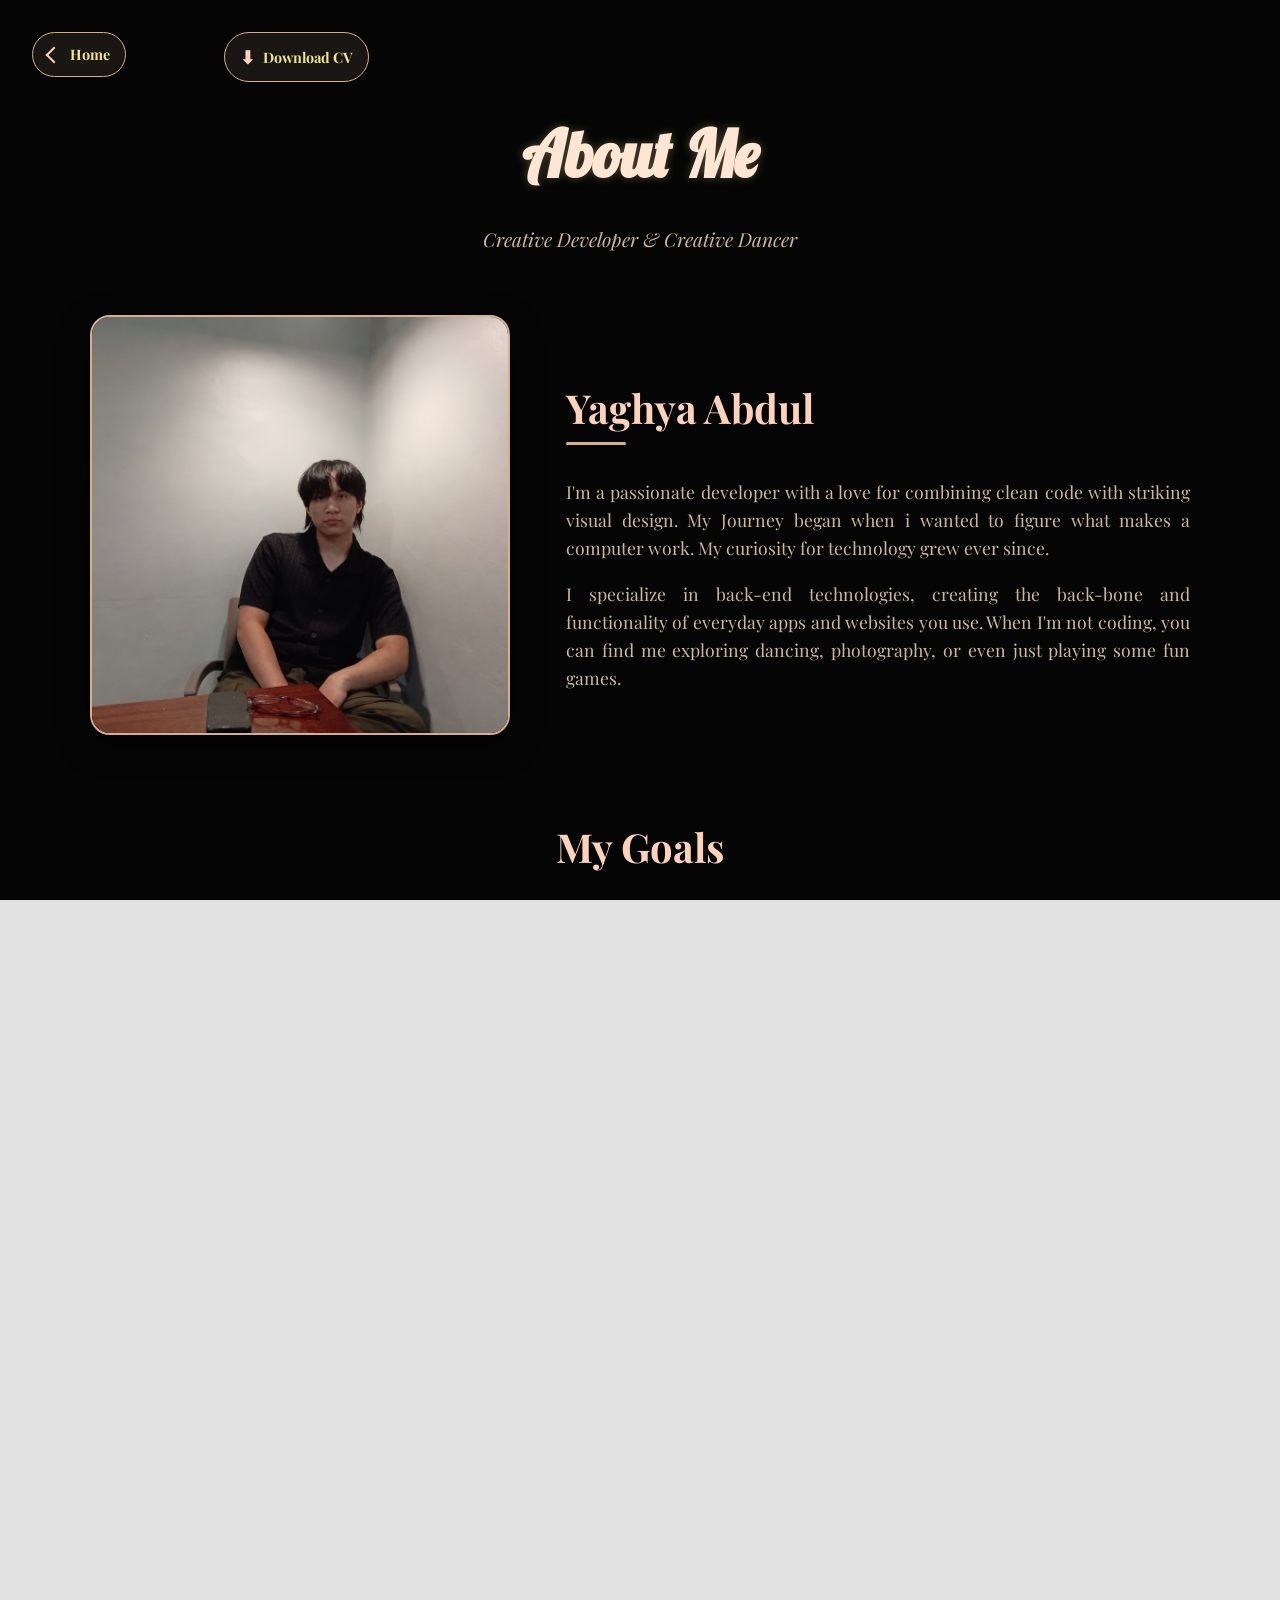
==== about.html @ 3f95c9e5 "FINISHED!!!!" ====
<!DOCTYPE html>
<html lang="en">
<head>
    <meta charset="UTF-8">
    <meta name="viewport" content="width=device-width, initial-scale=1.0">
    <title>About Me</title>

    <link rel="stylesheet" href="css\style.css">

    <link rel="preconnect" href="https://fonts.googleapis.com">
    <link rel="preconnect" href="https://fonts.gstatic.com" crossorigin>
    <link href="https://fonts.googleapis.com/css2?family=Lobster&family=Playfair+Display:ital,wght@0,400..900;1,400..900&display=swap" rel="stylesheet">
</head>
<body class="about-body">
    <a href="index.html" class="home-btn" aria-label="Go to Home">
        <span class="homearrow"></span>
        <span class="home-text">Home</span>
    </a>

    <a href="" download="YaghyaAbdul_CV.pdf" class="cv-btn" aria-label="Download CV">
    <span class="cv-icon">⬇</span>
    <span class="cv-text">Download CV</span>
    </a>

    <div class="container">
        <header class="about-header">
            <h1>About Me</h1>
            <p>Creative Developer & Creative Dancer</p>
        </header>
        <section class="about-grid">
            <div class="profile-wrapper">
                <img src="images/mepic.jpg" alt="Profile Picture" class="profile-img">
            </div>
            
            <div class="about-text">
                <h2>Yaghya Abdul</h2>
                <p>
                    I'm a passionate developer with a love for combining clean code with striking visual design. 
                    My Journey began when i wanted to figure what makes a computer work. My curiosity for technology grew ever since.
                </p>
                <p>
                    I specialize in back-end technologies, creating the back-bone and functionality of everyday apps and websites you use. 
                    When I'm not coding, you can find me exploring dancing, photography, or even just playing some fun games.
                </p>
            </div>
        </section>

        <section class="goals-section">
            <h2>My Goals</h2>
            <div class="goals-grid">
                <div class="goal-card">
                    <span class="goal-icon">🚀</span>
                    <h3>Master Advanced Python, JS, C#, Java.</h3>
                    <p>Deep dive into backend programming and finding out newer topics</p>
                </div>
                
                <div class="goal-card">
                    <span class="goal-icon">💻</span>
                    <h3>Obtain a high position in a tech company</h3>
                    <p>Work hard enough to be able to rightfully earn a high ranking position</p>
                </div>


                <div class="goal-card">
                    <span class="goal-icon">🌍</span>
                    <h3>Create a well developed program</h3>
                    <p>Develop a program that could be used daily to improve or make life more efficient</p>
                </div>
            </div>
        </section>
        <section class="contact-section">
            <h2>Get In Touch</h2>
            <p class="contact-subtitle">Have a question or want to work together? Send me a message!</p>
            
            <form action="#" method="POST" class="contact-form">
                <div class="form-group">
                    <label for="name">Name</label>
                    <input type="text" id="name" name="name" placeholder="Your Name" required>
                </div>

                <div class="form-group">
                    <label for="email">Email</label>
                    <input type="email" id="email" name="email" placeholder="your@email.com" required>
                </div>

                <div class="form-group">
                    <label for="subject">Subject</label>
                    <input type="text" id="subject" name="subject" placeholder="Project Inquiry" required>
                </div>

                <div class="form-group">
                    <label for="message">Message</label>
                    <textarea id="message" name="message" rows="5" placeholder="Write your message here..." required></textarea>
                </div>

                <button type="submit" class="submit-btn">Send Message</button>
            </form>
        </section>
    </div>

    <!-- Footer -->
    <footer>
        <div class="footer-content">
            <h3>Let's Connect</h3>
            <div class="social-links">
                <a href="https://www.linkedin.com/in/yaghya-abdul-b85aa1346/" target="_blank">LinkedIn</a>
                <a href="https://github.com/Newmi-Git" target="_blank">GitHub</a>
                <a href="#">Email</a>
            </div>
            <p class="copyright">&copy; 2026 Yaghya Abdul. All rights reserved.</p>
        </div>
    </footer>

</body>
</html>
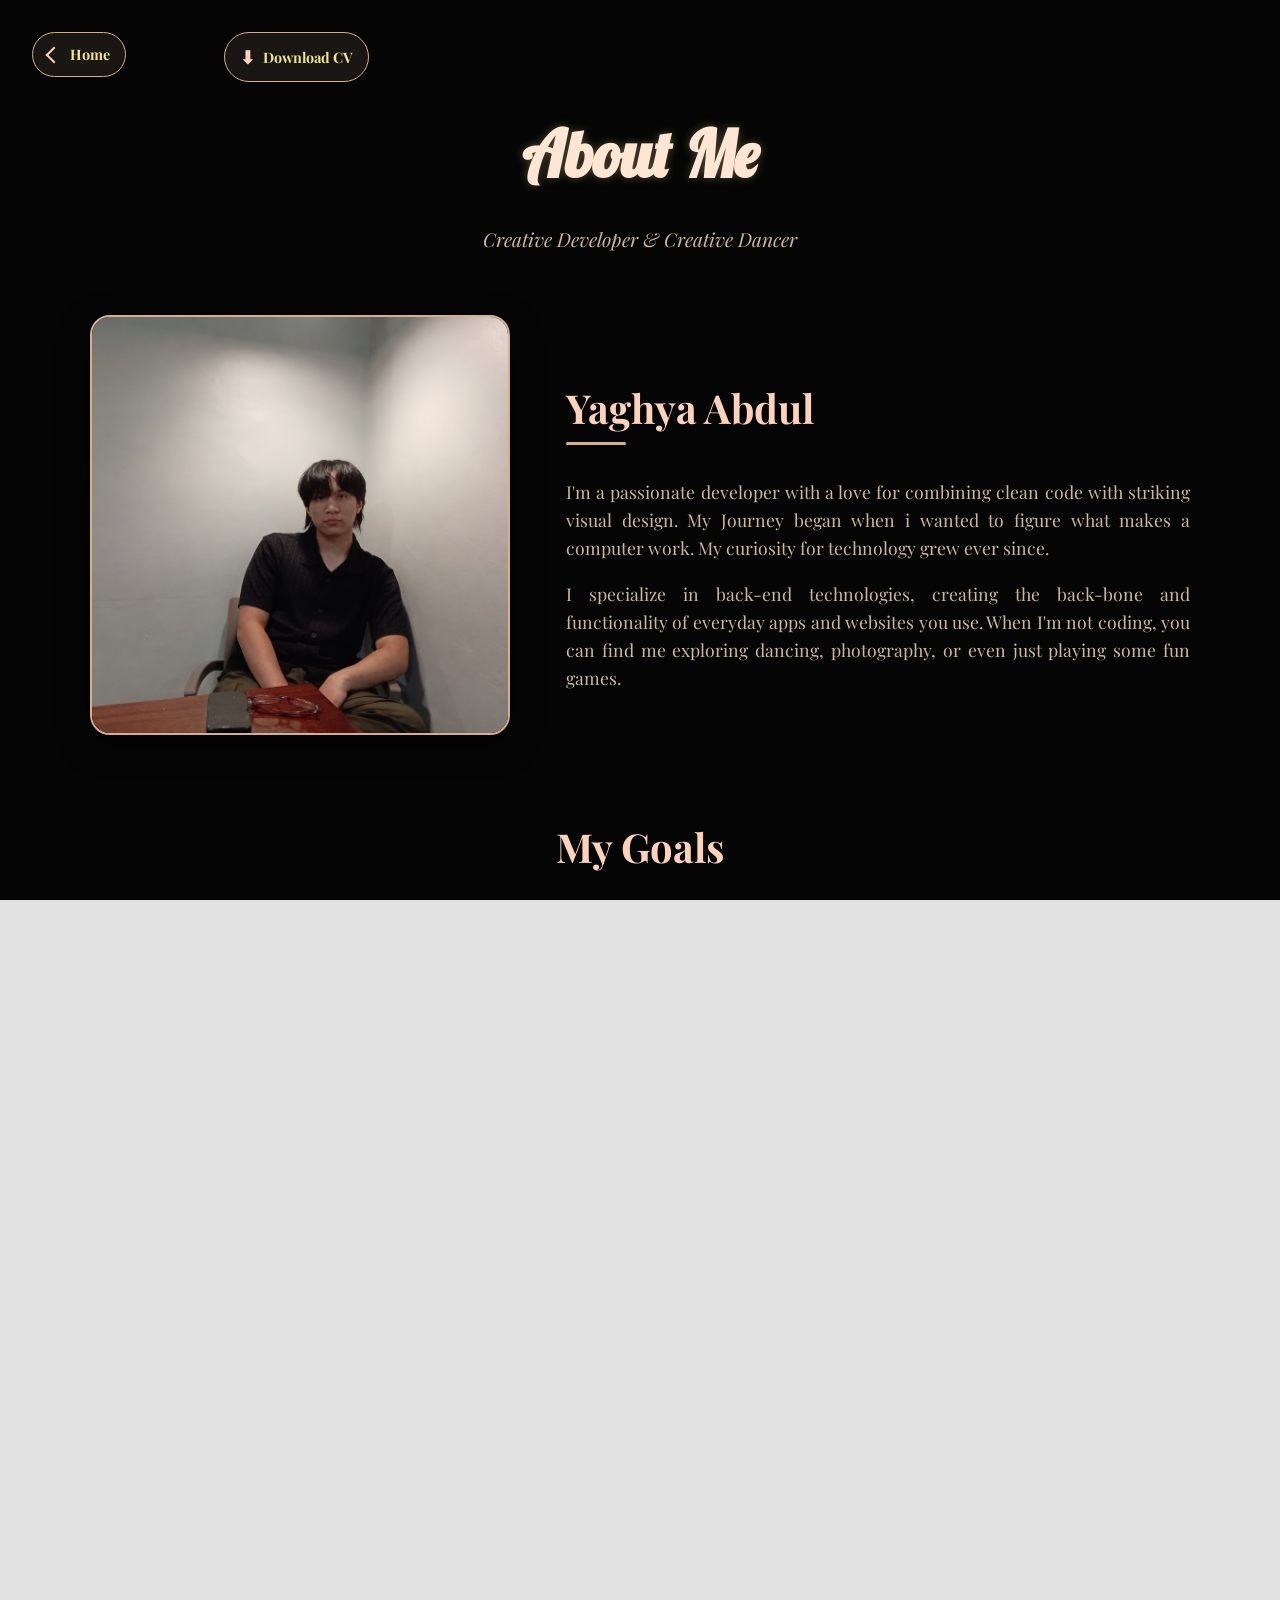
==== commit 003584bf: "Added responsiveness and projects" ====
--- a/about.html
+++ b/about.html
@@ -17,7 +17,7 @@
         <span class="home-text">Home</span>
     </a>
 
-    <a href="" download="YaghyaAbdul_CV.pdf" class="cv-btn" aria-label="Download CV">
+    <a href="CV\Minimalist White and Grey Professional Resume.pdf" download="YaghyaAbdul_CV.pdf" class="cv-btn" aria-label="Download CV">
     <span class="cv-icon">⬇</span>
     <span class="cv-text">Download CV</span>
     </a>
@@ -49,20 +49,20 @@
             <h2>My Goals</h2>
             <div class="goals-grid">
                 <div class="goal-card">
-                    <span class="goal-icon">🚀</span>
+                    <span class="goal-icon"><img src="images/goal.png"></span>
                     <h3>Master Advanced Python, JS, C#, Java.</h3>
                     <p>Deep dive into backend programming and finding out newer topics</p>
                 </div>
                 
                 <div class="goal-card">
-                    <span class="goal-icon">💻</span>
+                    <span class="goal-icon"><img src="images/work.png"></span>
                     <h3>Obtain a high position in a tech company</h3>
                     <p>Work hard enough to be able to rightfully earn a high ranking position</p>
                 </div>
 
 
                 <div class="goal-card">
-                    <span class="goal-icon">🌍</span>
+                    <span class="goal-icon"><img src="images/project.png"></span>
                     <h3>Create a well developed program</h3>
                     <p>Develop a program that could be used daily to improve or make life more efficient</p>
                 </div>
@@ -72,7 +72,7 @@
             <h2>Get In Touch</h2>
             <p class="contact-subtitle">Have a question or want to work together? Send me a message!</p>
             
-            <form action="#" method="POST" class="contact-form">
+            <form action="https://formspree.io/f/mgoqgdar" method="POST" class="contact-form" target="_blank">
                 <div class="form-group">
                     <label for="name">Name</label>
                     <input type="text" id="name" name="name" placeholder="Your Name" required>
@@ -98,14 +98,13 @@
         </section>
     </div>
 
-    <!-- Footer -->
     <footer>
         <div class="footer-content">
             <h3>Let's Connect</h3>
             <div class="social-links">
                 <a href="https://www.linkedin.com/in/yaghya-abdul-b85aa1346/" target="_blank">LinkedIn</a>
                 <a href="https://github.com/Newmi-Git" target="_blank">GitHub</a>
-                <a href="#">Email</a>
+                <a href="mailto:yaghyaabdul1006@gmail.com">Email</a>
             </div>
             <p class="copyright">&copy; 2026 Yaghya Abdul. All rights reserved.</p>
         </div>
